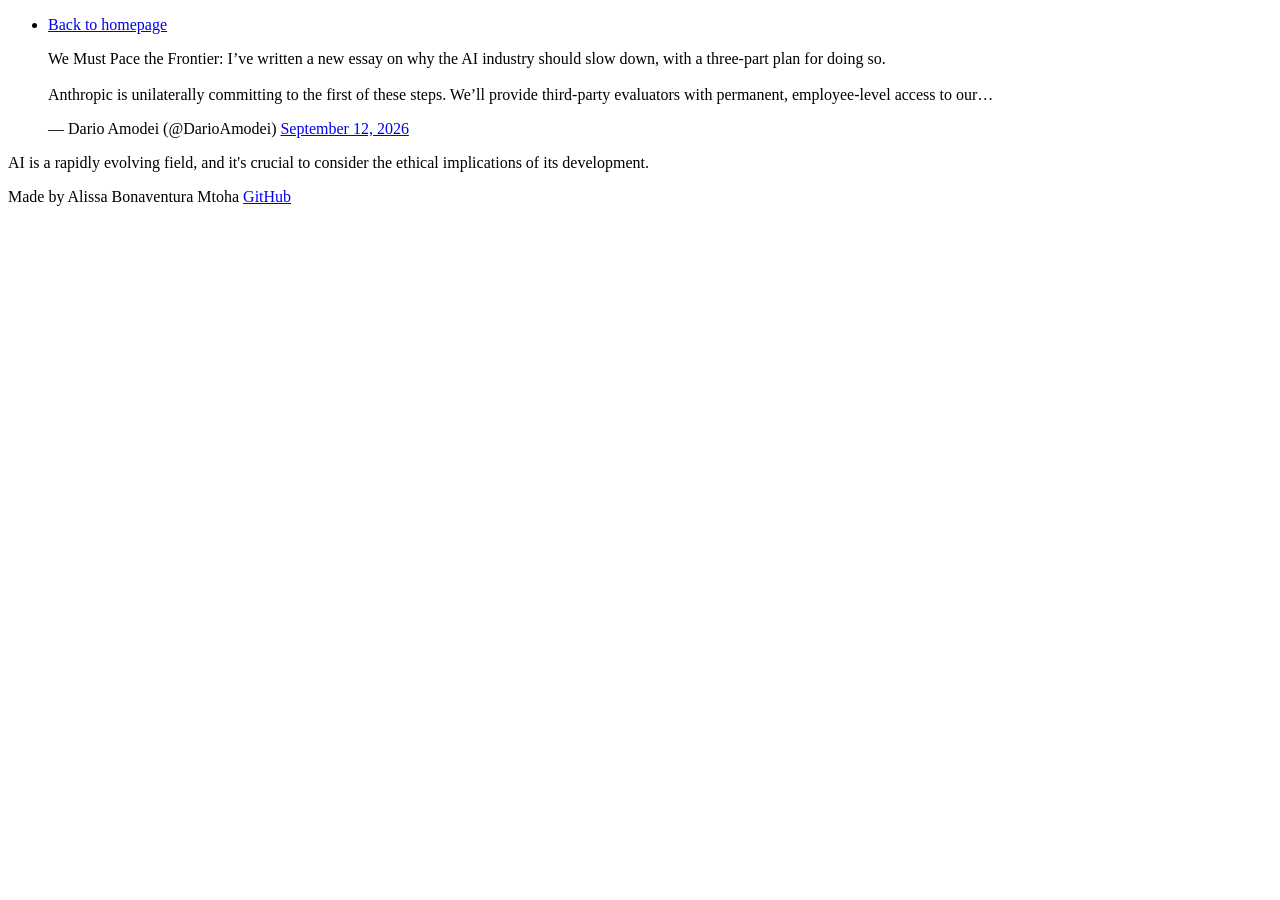
==== css_basic/tweets.html @ 5000721b "css tasks" ====
<!DOCTYPE html>
<html lang="en">
<head>
<meta charset="UTF-8">
<title>My Tweets</title>

<link href="styles.css" rel="stylesheet">
</head>
<body>
 
    <header>
        <ul>
          <li><a href="index.html">Back to homepage</a></li>
        </ul>
    </header>

    <main>
        <article>
            <blockquote class="twitter-tweet">
                <p lang="en" dir="ltr">
                We Must Pace the Frontier: I’ve written a new essay on why the AI industry should slow down, with a three-part plan for doing so.<br><br>
                Anthropic is unilaterally committing to the first of these steps. We’ll provide third-party evaluators with permanent, employee-level access to our…</p>
                        &mdash; Dario Amodei (@DarioAmodei)
                        <a href="https://x.com/DarioAmodei/status/2098773920774074715?ref_src=twsrc%5Etfw">September 12, 2026
                        </a>
                </blockquote>

                <script async src="https://platform.x.com/widgets.js"></script>

        </article>

        <aside>
            <p> 
             AI is a rapidly evolving field, and it's crucial to consider the ethical implications of its development.
            </p>
        </aside>
    </main>

    <footer>
        <p>Made by Alissa Bonaventura Mtoha <a href="https://github.com/alissabonaventura">GitHub</a></p>
    </footer>

</body>
</html>
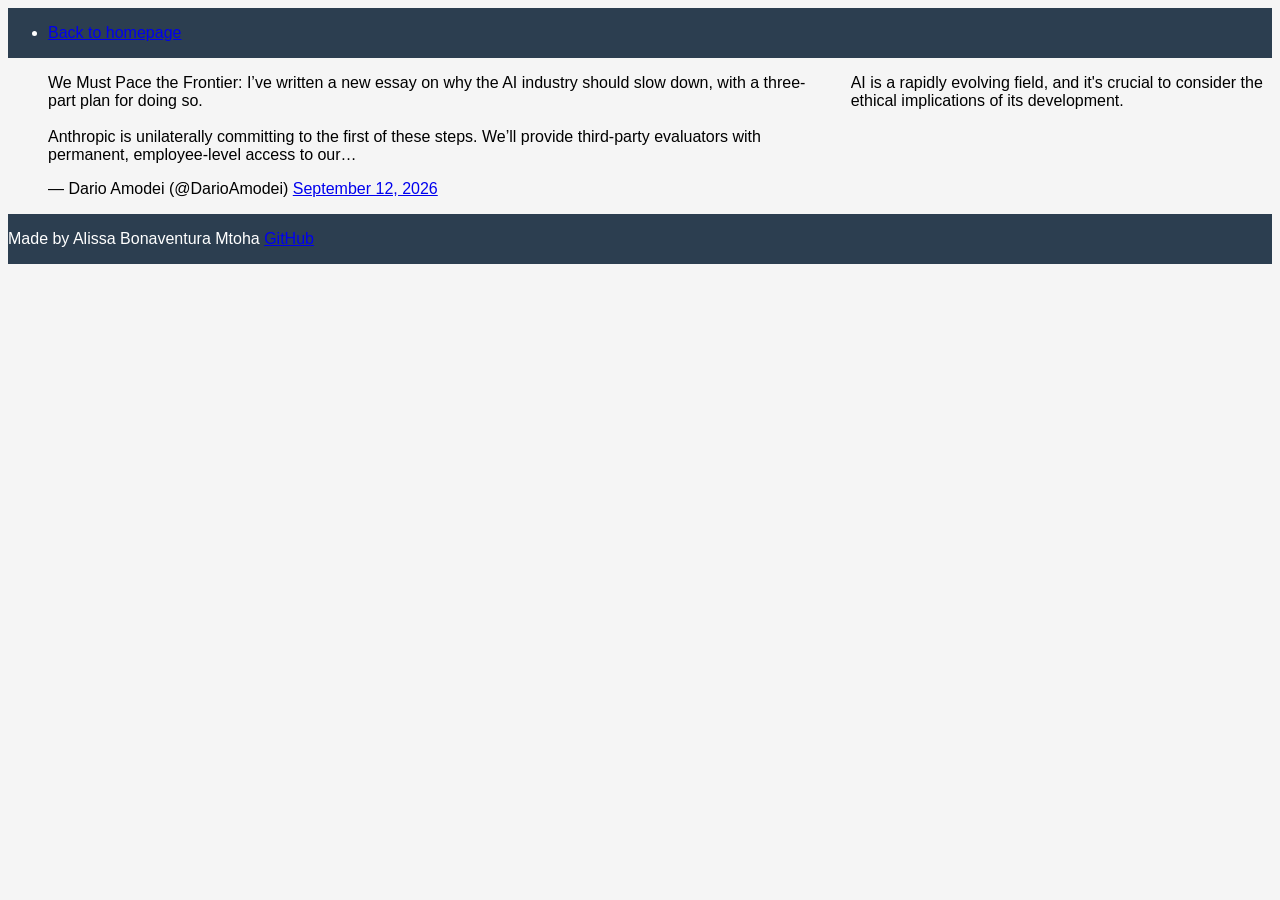
==== commit d23ace7e: "og base.css link added to tweets.html" ====
--- a/css_basic/tweets.html
+++ b/css_basic/tweets.html
@@ -3,8 +3,8 @@
 <head>
 <meta charset="UTF-8">
 <title>My Tweets</title>
-
 <link href="styles.css" rel="stylesheet">
+<link href="base.css" rel="stylesheet">
 </head>
 <body>
  
--- a/css_basic/styles.css
+++ b/css_basic/styles.css
@@ -0,0 +1,26 @@
+body {
+  display: flex;
+  flex-direction: column;
+  background-color: #f5f5f5;
+  font-family: 'Segoe UI', sans-serif;
+}
+
+header, footer {
+  background-color: #2c3e50;
+  color: white;
+}
+main {
+  display: flex;
+  flex-direction: row;
+  flex: auto;
+}
+
+article {
+  flex: 2;
+  overflow-y: auto;
+}
+
+aside {
+  flex: 1;
+  overflow-y: auto;
+}
